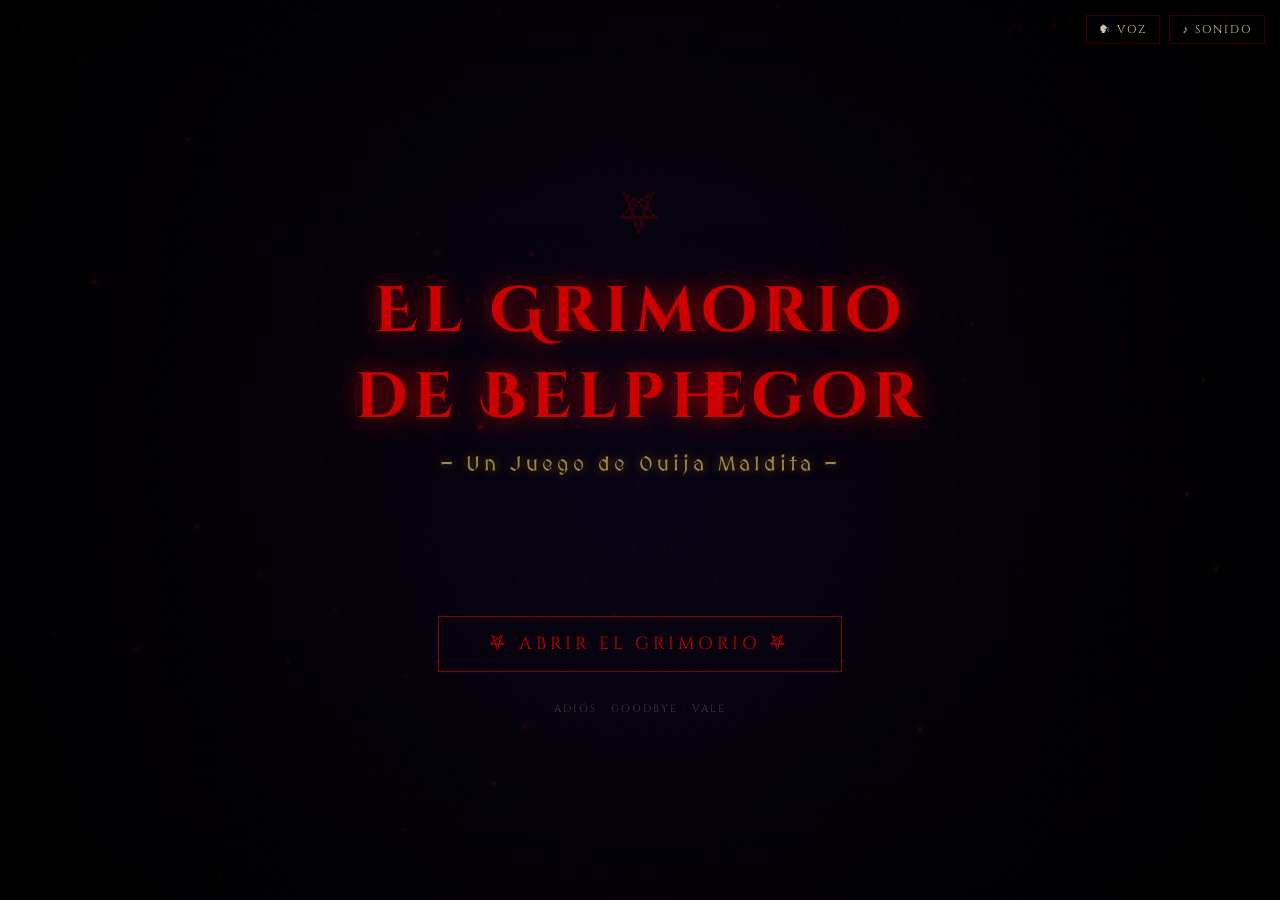
==== Helel Raise/index.html @ 0e182d2d "Phase 1: Modularize monolith into 25+ separate files ARCHITECT — Split 5,880-line monolith into modu" ====
<!DOCTYPE html>
<html lang="es">
<head>
<meta charset="UTF-8">
<meta name="viewport" content="width=device-width, initial-scale=1.0">
<title>El Grimorio de Belphegor</title>
<link rel="stylesheet" href="css/grimorio.css">
</head>
<body>

<canvas id="bg-canvas"></canvas>
<canvas id="particle-canvas" style="position:fixed;top:0;left:0;width:100%;height:100%;z-index:1;pointer-events:none;"></canvas>

<!-- Pentagram SVG Background -->
<svg id="pentagram-bg" viewBox="0 0 200 200">
  <polygon points="100,10 127,75 195,75 140,115 160,185 100,145 40,185 60,115 5,75 73,75"
    fill="none" stroke="#8b0000" stroke-width="0.5"/>
  <circle cx="100" cy="100" r="90" fill="none" stroke="#8b0000" stroke-width="0.3"/>
  <circle cx="100" cy="100" r="95" fill="none" stroke="#2d0050" stroke-width="0.2"/>
</svg>

<div id="vignette"></div>
<div id="damage-flash"></div>
<div id="spell-overlay"><canvas id="spell-canvas"></canvas></div>

<!-- JUMPSCARE OVERLAYS -->
<div id="jumpscare-overlay"><canvas id="jumpscare-canvas"></canvas></div>
<div id="subliminal-flash"><canvas id="subliminal-canvas"></canvas></div>
<div id="vhs-glitch"><canvas id="glitch-canvas"></canvas></div>
<div id="static-overlay"></div>
<canvas id="door-peek"></canvas>
<div id="creepy-text"></div>

<!-- Blood Drips -->
<div class="blood-drip" style="left: 12%; animation-delay: 0s;"></div>
<div class="blood-drip" style="left: 35%; animation-delay: 1.5s;"></div>
<div class="blood-drip" style="left: 58%; animation-delay: 0.8s;"></div>
<div class="blood-drip" style="left: 78%; animation-delay: 2.2s;"></div>
<div class="blood-drip" style="left: 92%; animation-delay: 3s;"></div>

<!-- Horror Ambient Music -->
<audio id="horror-music" loop preload="auto">
  <source src="audio/horror_ambient.mp3" type="audio/mpeg">
</audio>

<button id="voice-toggle" onclick="toggleVoice()">🗣 VOZ</button>
<button id="audio-toggle" onclick="toggleAudio()">♪ SONIDO</button>

<!-- GAME CONTAINER -->
<div id="game">

  <!-- TITLE SCREEN -->
  <div id="title-screen">
    <div style="margin-bottom: 20px; opacity: 0.3; font-size: 3rem; color: var(--blood);">⛧</div>
    <h1>El Grimorio<br>de Belphegor</h1>
    <p class="subtitle">— Un Juego de Ouija Maldita —</p>
    <div style="margin: 30px 0; opacity: 0.15; letter-spacing: 12px; font-size: 0.7rem; color: var(--blood);">
      A B C D E F G H I J K L M<br>
      N O P Q R S T U V W X Y Z<br><br>
      1 2 3 4 5 6 7 8 9 0
    </div>
    <button id="start-btn" onclick="startGame()">⛧ ABRIR EL GRIMORIO ⛧</button>
    <p style="margin-top: 30px; font-size: 0.65rem; opacity: 0.3; letter-spacing: 2px;">
      ADIÓS · GOODBYE · VALE
    </p>
  </div>

  <!-- GAME BOARD -->
  <div id="ouija-frame">
    <div class="ouija-corner tl"></div>
    <div class="ouija-corner tr"></div>
    <div class="ouija-corner bl"></div>
    <div class="ouija-corner br"></div>
    <div class="ouija-sun">☉</div>
    <div class="ouija-moon">☽</div>

    <div id="status-bar">
      <div class="soul-container">
        <span class="soul-label">Alma</span>
        <div class="soul-bar">
          <div class="soul-fill" id="soul-fill" style="width: 100%"></div>
        </div>
        <span class="soul-value" id="soul-value">100</span>
      </div>
      <span id="chapter-name"></span>
    </div>

    <div id="inventory-section">
      <div class="inv-label">Inventario</div>
      <div id="inventory"></div>
    </div>

    <div id="narrative"></div>
    <div id="choices"></div>
  </div>
</div>

<!-- ====== ENGINE SCRIPTS (load order matters) ====== -->

<!-- 1. Core: Event Bus (must be first) -->
<script src="js/game-bus-global.js"></script>

<!-- 2. Audio Engines -->
<script src="js/engines/audio.js"></script>
<script src="js/engines/sound-design.js"></script>

<!-- 3. Visual Engines -->
<script src="js/engines/particles.js"></script>
<script src="js/engines/dynamic-bg.js"></script>
<script src="js/engines/cursed-cursor.js"></script>
<script src="js/engines/jumpscare.js"></script>

<!-- 4. Narrative Engines -->
<script src="js/engines/macabre-voice.js"></script>
<script src="js/engines/demon-whispers.js"></script>
<script src="js/engines/narrative-ai.js"></script>

<!-- 5. Persistence & NG+ -->
<script src="js/engines/persistence-legacy.js"></script>
<script src="js/engines/new-game-plus.js"></script>

<!-- 6. v2 Enhancement Engines -->
<script src="js/engines/text-corruption.js"></script>
<script src="js/engines/heartbeat-sync.js"></script>
<script src="js/engines/name-trap.js"></script>
<script src="js/engines/cruelty-gate.js"></script>
<script src="js/engines/inherited-objects.js"></script>
<script src="js/engines/cursed-guide.js"></script>
<script src="js/engines/perception-attack.js"></script>

<!-- 7. Data -->
<script src="js/data/lore.js"></script>
<script src="js/data/scenes.js"></script>

<!-- 8. Legacy Game State & Functions -->
<script src="js/engines/game-state-legacy.js"></script>
<script src="js/engines/typewriter.js"></script>
<script src="js/game-legacy.js"></script>

<!-- 9. Event Wiring (must be last) -->
<script src="js/init.js"></script>

</body>
</html>
---- Helel Raise/css/grimorio.css ----
@import url('https://fonts.googleapis.com/css2?family=Cinzel+Decorative:wght@400;700;900&family=Cinzel:wght@400;700&family=MedievalSharp&display=swap');

* { margin: 0; padding: 0; box-sizing: border-box; }

:root {
  --blood: #8b0000;
  --blood-bright: #cc0000;
  --void: #050208;
  --purple-deep: #1a0025;
  --gold-dark: #8b6914;
  --gold: #c9a84c;
  --bone: #d4c5a9;
  --flesh: #2a1a1a;
}

body {
  background: var(--void);
  color: var(--bone);
  font-family: 'Cinzel', serif;
  overflow: hidden;
  height: 100vh;
  width: 100vw;
  cursor: default;
}

/* Canvas backgrounds */
#bg-canvas {
  position: fixed;
  top: 0; left: 0;
  width: 100%; height: 100%;
  z-index: 0;
  pointer-events: none;
}

#pentagram-bg {
  position: fixed;
  top: 50%; left: 50%;
  transform: translate(-50%, -50%);
  width: 80vmin; height: 80vmin;
  opacity: 0.04;
  z-index: 1;
  pointer-events: none;
  animation: rotateSlow 120s linear infinite;
}

@keyframes rotateSlow {
  from { transform: translate(-50%, -50%) rotate(0deg); }
  to { transform: translate(-50%, -50%) rotate(360deg); }
}

/* Blood drip effect */
.blood-drip {
  position: fixed;
  top: 0;
  width: 8px;
  background: linear-gradient(to bottom, var(--blood), transparent);
  border-radius: 0 0 50% 50%;
  animation: drip 4s ease-in infinite;
  z-index: 2;
  opacity: 0.6;
}

@keyframes drip {
  0% { height: 0; opacity: 0.6; }
  70% { height: 120px; opacity: 0.6; }
  100% { height: 160px; opacity: 0; }
}

/* Main game container */
#game {
  position: relative;
  z-index: 10;
  height: 100vh;
  display: flex;
  flex-direction: column;
  align-items: center;
  justify-content: center;
  padding: 20px;
}

/* Title Screen */
#title-screen {
  text-align: center;
  animation: fadeIn 3s ease;
}

#title-screen h1 {
  font-family: 'Cinzel Decorative', serif;
  font-size: clamp(2rem, 5vw, 4rem);
  color: var(--blood-bright);
  text-shadow:
    0 0 20px var(--blood),
    0 0 40px rgba(139,0,0,0.5),
    0 0 80px rgba(139,0,0,0.3);
  letter-spacing: 6px;
  animation: flicker 3s infinite alternate;
  margin-bottom: 10px;
}

#title-screen .subtitle {
  font-family: 'MedievalSharp', cursive;
  font-size: clamp(0.9rem, 2vw, 1.3rem);
  color: var(--gold);
  text-shadow: 0 0 10px var(--gold-dark);
  letter-spacing: 4px;
  opacity: 0.8;
  margin-bottom: 50px;
}

@keyframes flicker {
  0%, 90%, 100% { opacity: 1; }
  92% { opacity: 0.8; }
  94% { opacity: 1; }
  96% { opacity: 0.6; }
  98% { opacity: 1; }
}

#start-btn {
  background: transparent;
  border: 1px solid var(--blood);
  color: var(--blood-bright);
  font-family: 'Cinzel', serif;
  font-size: 1.1rem;
  padding: 15px 50px;
  cursor: pointer;
  letter-spacing: 4px;
  text-transform: uppercase;
  transition: all 0.5s ease;
  position: relative;
  overflow: hidden;
}

#start-btn::before {
  content: '';
  position: absolute;
  top: 0; left: -100%;
  width: 100%; height: 100%;
  background: linear-gradient(90deg, transparent, rgba(139,0,0,0.3), transparent);
  transition: left 0.5s ease;
}

#start-btn:hover {
  border-color: var(--blood-bright);
  box-shadow: 0 0 30px rgba(139,0,0,0.5), inset 0 0 30px rgba(139,0,0,0.1);
  text-shadow: 0 0 10px var(--blood-bright);
}

#start-btn:hover::before {
  left: 100%;
}

/* Ouija Board Frame */
#ouija-frame {
  display: none;
  width: min(95vw, 800px);
  max-height: 90vh;
  background:
    radial-gradient(ellipse at center, rgba(42,26,26,0.95) 0%, rgba(10,5,15,0.98) 70%);
  border: 2px solid var(--blood);
  border-radius: 20px;
  padding: clamp(20px, 4vw, 40px);
  position: relative;
  overflow-y: auto;
  box-shadow:
    0 0 30px rgba(139,0,0,0.3),
    inset 0 0 60px rgba(0,0,0,0.8);
}

#ouija-frame::-webkit-scrollbar { width: 6px; }
#ouija-frame::-webkit-scrollbar-track { background: var(--void); }
#ouija-frame::-webkit-scrollbar-thumb {
  background: var(--blood);
  border-radius: 3px;
}

/* Ouija decorative corners */
.ouija-corner {
  position: absolute;
  width: 60px; height: 60px;
  border-color: var(--gold-dark);
  opacity: 0.5;
}
.ouija-corner.tl { top: 10px; left: 10px; border-top: 2px solid; border-left: 2px solid; }
.ouija-corner.tr { top: 10px; right: 10px; border-top: 2px solid; border-right: 2px solid; }
.ouija-corner.bl { bottom: 10px; left: 10px; border-bottom: 2px solid; border-left: 2px solid; }
.ouija-corner.br { bottom: 10px; right: 10px; border-bottom: 2px solid; border-right: 2px solid; }

/* Sun and Moon symbols */
.ouija-sun, .ouija-moon {
  position: absolute;
  top: 15px;
  font-size: 1.5rem;
  color: var(--gold-dark);
  opacity: 0.4;
}
.ouija-sun { left: 80px; }
.ouija-moon { right: 80px; }

/* Status bar */
#status-bar {
  display: flex;
  justify-content: space-between;
  align-items: center;
  margin-bottom: 20px;
  padding-bottom: 15px;
  border-bottom: 1px solid rgba(139,0,0,0.3);
  flex-wrap: wrap;
  gap: 10px;
}

.soul-container {
  display: flex;
  align-items: center;
  gap: 10px;
}

.soul-label {
  font-size: 0.75rem;
  color: var(--gold);
  letter-spacing: 2px;
  text-transform: uppercase;
}

.soul-bar {
  width: 150px;
  height: 8px;
  background: rgba(0,0,0,0.5);
  border: 1px solid var(--blood);
  border-radius: 4px;
  overflow: hidden;
}

.soul-fill {
  height: 100%;
  background: linear-gradient(90deg, var(--blood), var(--blood-bright), #ff4444);
  transition: width 1s ease;
  box-shadow: 0 0 10px var(--blood);
}

.soul-value {
  font-size: 0.8rem;
  color: var(--blood-bright);
  min-width: 35px;
}

#chapter-name {
  font-family: 'MedievalSharp', cursive;
  font-size: 0.8rem;
  color: var(--gold);
  opacity: 0.6;
  letter-spacing: 2px;
}

/* Inventory */
#inventory-section {
  margin-bottom: 15px;
}

.inv-label {
  font-size: 0.65rem;
  color: var(--gold-dark);
  letter-spacing: 2px;
  text-transform: uppercase;
  margin-bottom: 5px;
}

#inventory {
  display: flex;
  gap: 8px;
  flex-wrap: wrap;
}

.inv-item {
  background: rgba(139,0,0,0.15);
  border: 1px solid rgba(139,0,0,0.3);
  padding: 4px 12px;
  border-radius: 3px;
  font-size: 0.7rem;
  color: var(--bone);
  letter-spacing: 1px;
  animation: fadeIn 0.5s ease;
}

/* Narrative text */
#narrative {
  font-family: 'MedievalSharp', cursive;
  font-size: clamp(0.95rem, 2vw, 1.15rem);
  line-height: 1.8;
  color: var(--bone);
  margin-bottom: 25px;
  min-height: 100px;
  text-shadow: 0 0 20px rgba(0,0,0,0.8);
}

#narrative .highlight {
  color: var(--blood-bright);
  text-shadow: 0 0 8px rgba(139,0,0,0.5);
}

#narrative .gold {
  color: var(--gold);
  text-shadow: 0 0 8px rgba(201,168,76,0.5);
}

#narrative .whisper {
  color: rgba(212,197,169,0.5);
  font-style: italic;
}

/* Text corruption effects */
.corrupted-char {
  display: inline;
  animation: corruptFlicker 0.15s infinite;
}
@keyframes corruptFlicker {
  0%, 70% { opacity: 1; }
  75% { opacity: 0.3; transform: skewX(5deg); }
  80% { opacity: 1; }
}
.corruption-glitch {
  position: relative;
}
.corruption-glitch::after {
  content: attr(data-glitch);
  position: absolute;
  left: 2px; top: 0;
  color: var(--blood-bright);
  opacity: 0.4;
  clip-path: inset(0 0 50% 0);
  animation: glitchShift 3s infinite;
}
@keyframes glitchShift {
  0%, 95% { transform: none; }
  96% { transform: translate(-2px, 1px) skewX(-5deg); }
  97% { transform: translate(2px, -1px) skewX(3deg); }
  98% { transform: translate(-1px, 2px); }
  99% { transform: translate(1px, -1px) skewX(-2deg); }
}

/* Heartbeat sync pulse */
.heartbeat-sync {
  animation: heartbeatPulse 0.8s ease-in-out;
}
@keyframes heartbeatPulse {
  0% { box-shadow: 0 0 30px rgba(139,0,0,0.3), inset 0 0 60px rgba(0,0,0,0.8); }
  15% { box-shadow: 0 0 60px rgba(139,0,0,0.7), inset 0 0 40px rgba(139,0,0,0.3); }
  30% { box-shadow: 0 0 30px rgba(139,0,0,0.3), inset 0 0 60px rgba(0,0,0,0.8); }
  45% { box-shadow: 0 0 50px rgba(139,0,0,0.5), inset 0 0 50px rgba(139,0,0,0.2); }
  100% { box-shadow: 0 0 30px rgba(139,0,0,0.3), inset 0 0 60px rgba(0,0,0,0.8); }
}

/* Guardian menu permanent state */
.guardian-title-overlay {
  position: absolute;
  top: 0; left: 0; width: 100%; height: 100%;
  display: flex;
  align-items: center;
  justify-content: center;
  pointer-events: none;
  z-index: 5;
  opacity: 0.08;
}
.guardian-chains {
  font-size: 5rem;
  color: var(--blood);
  animation: guardianPulse 4s ease-in-out infinite;
  text-shadow: 0 0 40px rgba(139,0,0,0.5);
}
@keyframes guardianPulse {
  0%, 100% { opacity: 0.06; }
  50% { opacity: 0.12; }
}

/* Inventory glitch effect */
.inv-item-glitch {
  animation: invGlitch 0.2s ease;
}
@keyframes invGlitch {
  0% { transform: none; color: var(--bone); }
  25% { transform: skewX(10deg); color: var(--blood-bright); }
  50% { transform: skewX(-5deg) translateX(2px); }
  75% { transform: skewX(3deg); color: var(--gold); }
  100% { transform: none; color: var(--bone); }
}

/* Spell effect overlay */
#spell-overlay {
  display: none;
  position: fixed;
  top: 0; left: 0;
  width: 100%; height: 100%;
  z-index: 100;
  pointer-events: none;
}

/* Choices */
#choices {
  display: flex;
  flex-direction: column;
  gap: 12px;
}

.choice-btn {
  background: rgba(10,2,8,0.8);
  border: 1px solid rgba(139,0,0,0.4);
  color: var(--bone);
  font-family: 'Cinzel', serif;
  font-size: clamp(0.8rem, 1.5vw, 0.95rem);
  padding: 15px 20px;
  cursor: pointer;
  text-align: left;
  transition: all 0.4s ease;
  position: relative;
  letter-spacing: 1px;
  line-height: 1.4;
}

.choice-btn::before {
  content: '';
  position: absolute;
  left: 0; top: 0;
  width: 3px; height: 100%;
  background: var(--blood);
  opacity: 0;
  transition: opacity 0.3s ease;
}

.choice-btn:hover {
  background: rgba(139,0,0,0.15);
  border-color: var(--blood-bright);
  box-shadow: 0 0 20px rgba(139,0,0,0.2);
  padding-left: 25px;
  text-shadow: 0 0 5px rgba(139,0,0,0.3);
}

.choice-btn:hover::before {
  opacity: 1;
}

.choice-number {
  color: var(--blood-bright);
  font-weight: bold;
  margin-right: 10px;
  font-size: 1.1em;
}

.choice-risk {
  display: inline-block;
  font-size: 0.65rem;
  padding: 2px 8px;
  border-radius: 2px;
  margin-left: 8px;
  letter-spacing: 1px;
  text-transform: uppercase;
  vertical-align: middle;
}

.risk-safe { background: rgba(0,100,0,0.3); color: #4a4; border: 1px solid rgba(0,100,0,0.4); }
.risk-medium { background: rgba(139,105,20,0.3); color: var(--gold); border: 1px solid rgba(139,105,20,0.4); }
.risk-high { background: rgba(139,0,0,0.3); color: var(--blood-bright); border: 1px solid rgba(139,0,0,0.4); }
.risk-fatal { background: rgba(100,0,0,0.5); color: #ff4444; border: 1px solid rgba(150,0,0,0.6); animation: flicker 2s infinite; }

/* Typewriter cursor */
.type-cursor {
  display: inline-block;
  width: 2px;
  height: 1em;
  background: var(--blood-bright);
  animation: blink 0.8s infinite;
  vertical-align: text-bottom;
  margin-left: 2px;
}

@keyframes blink {
  0%, 50% { opacity: 1; }
  51%, 100% { opacity: 0; }
}

/* End screen */
.ending-title {
  font-family: 'Cinzel Decorative', serif;
  font-size: clamp(1.5rem, 4vw, 2.5rem);
  text-align: center;
  margin-bottom: 20px;
  letter-spacing: 4px;
}

.ending-good { color: var(--gold); text-shadow: 0 0 30px rgba(201,168,76,0.5); }
.ending-bad { color: var(--blood-bright); text-shadow: 0 0 30px rgba(139,0,0,0.5); }
.ending-secret { color: #9b30ff; text-shadow: 0 0 30px rgba(155,48,255,0.5); }

/* Screen shake */
@keyframes shake {
  0%, 100% { transform: translateX(0); }
  10% { transform: translateX(-5px) rotate(-0.5deg); }
  30% { transform: translateX(5px) rotate(0.5deg); }
  50% { transform: translateX(-3px); }
  70% { transform: translateX(3px); }
  90% { transform: translateX(-1px); }
}

.shake { animation: shake 0.6s ease; }

/* Fade animations */
@keyframes fadeIn {
  from { opacity: 0; transform: translateY(10px); }
  to { opacity: 1; transform: translateY(0); }
}

.fade-in { animation: fadeIn 0.8s ease forwards; }

@keyframes bloodPulse {
  0%, 100% { box-shadow: 0 0 30px rgba(139,0,0,0.3); }
  50% { box-shadow: 0 0 60px rgba(139,0,0,0.6), 0 0 100px rgba(139,0,0,0.2); }
}

.blood-pulse { animation: bloodPulse 3s ease infinite; }

/* Vignette overlay */
#vignette {
  position: fixed;
  top: 0; left: 0;
  width: 100%; height: 100%;
  background: radial-gradient(ellipse at center, transparent 40%, rgba(0,0,0,0.8) 100%);
  z-index: 5;
  pointer-events: none;
}

/* Red flash for damage */
#damage-flash {
  position: fixed;
  top: 0; left: 0;
  width: 100%; height: 100%;
  background: radial-gradient(ellipse at center, rgba(139,0,0,0.4), rgba(80,0,0,0.6));
  z-index: 99;
  pointer-events: none;
  opacity: 0;
  transition: opacity 0.2s ease;
}

/* Audio toggle */
#audio-toggle {
  position: fixed;
  top: 15px; right: 15px;
  z-index: 1000;
  background: transparent;
  border: 1px solid rgba(139,0,0,0.4);
  color: var(--bone);
  font-family: 'Cinzel', serif;
  font-size: 0.7rem;
  padding: 6px 12px;
  cursor: pointer;
  letter-spacing: 2px;
  transition: all 0.3s ease;
}

#audio-toggle:hover, #voice-toggle:hover {
  border-color: var(--blood);
  box-shadow: 0 0 15px rgba(139,0,0,0.3);
}

#voice-toggle {
  position: fixed;
  top: 15px; right: 120px;
  z-index: 1000;
  background: transparent;
  border: 1px solid rgba(139,0,0,0.4);
  color: var(--bone);
  font-family: 'Cinzel', serif;
  font-size: 0.7rem;
  padding: 6px 12px;
  cursor: pointer;
  letter-spacing: 2px;
  transition: all 0.3s ease;
}

#voice-toggle.active {
  border-color: var(--blood-bright);
  color: var(--blood-bright);
  box-shadow: 0 0 20px rgba(139,0,0,0.4);
  text-shadow: 0 0 8px var(--blood);
}

/* Responsive */
@media (max-width: 600px) {
  #ouija-frame { padding: 15px; border-radius: 10px; }
  .ouija-corner { display: none; }
  .ouija-sun, .ouija-moon { display: none; }
  .soul-bar { width: 100px; }
}

/* ====== JUMPSCARE SYSTEM ====== */

/* Full-screen jumpscare overlay */
#jumpscare-overlay {
  position: fixed;
  top: 0; left: 0;
  width: 100vw; height: 100vh;
  z-index: 9999;
  pointer-events: none;
  opacity: 0;
  display: flex;
  align-items: center;
  justify-content: center;
  background: black;
}

#jumpscare-overlay.active {
  pointer-events: all;
}

#jumpscare-overlay canvas {
  width: 100%; height: 100%;
  position: absolute;
  top: 0; left: 0;
}

/* Subliminal flash — ultra-fast face flash */
#subliminal-flash {
  position: fixed;
  top: 0; left: 0;
  width: 100vw; height: 100vh;
  z-index: 9998;
  pointer-events: none;
  opacity: 0;
  background: black;
  display: flex;
  align-items: center;
  justify-content: center;
}

#subliminal-flash canvas {
  width: 100%; height: 100%;
}

/* Peripheral horror — faces at screen edges */
.peripheral-horror {
  position: fixed;
  z-index: 50;
  pointer-events: none;
  opacity: 0;
  transition: opacity 3s ease-in;
  filter: contrast(1.5) brightness(0.3);
}

.peripheral-horror.visible {
  opacity: 0.15;
  transition: opacity 0.5s ease-in;
}

.peripheral-horror.fading {
  opacity: 0;
  transition: opacity 4s ease-out;
}

/* VHS Glitch overlay */
#vhs-glitch {
  position: fixed;
  top: 0; left: 0;
  width: 100%; height: 100%;
  z-index: 9997;
  pointer-events: none;
  opacity: 0;
  mix-blend-mode: screen;
}

#vhs-glitch.active {
  animation: vhsFlicker 0.15s steps(2) 4;
}

@keyframes vhsFlicker {
  0% { opacity: 0.8; transform: translate(3px, 0) skewX(2deg); }
  25% { opacity: 0.5; transform: translate(-2px, 1px) skewX(-1deg); }
  50% { opacity: 0.9; transform: translate(1px, -1px) skewX(3deg); }
  75% { opacity: 0.4; transform: translate(-3px, 0) skewX(-2deg); }
  100% { opacity: 0.7; transform: translate(2px, 1px) skewX(1deg); }
}

/* Static noise overlay */
#static-overlay {
  position: fixed;
  top: 0; left: 0;
  width: 100%; height: 100%;
  z-index: 9996;
  pointer-events: none;
  opacity: 0;
  background-size: 100px 100px;
}

#static-overlay.active {
  animation: staticNoise 0.1s steps(3) 6;
}

@keyframes staticNoise {
  0%, 100% { opacity: 0.3; }
  50% { opacity: 0.6; }
}

/* Screen corruption */
.screen-corrupt {
  animation: corrupt 0.3s steps(1) 3 !important;
}

@keyframes corrupt {
  0% { filter: hue-rotate(0deg) saturate(1); }
  20% { filter: hue-rotate(90deg) saturate(5) invert(1); }
  40% { filter: hue-rotate(180deg) saturate(3); }
  60% { filter: hue-rotate(270deg) saturate(8) invert(1); }
  80% { filter: hue-rotate(45deg) saturate(2); }
  100% { filter: hue-rotate(0deg) saturate(1); }
}

/* Door peek — figure peeking from edge */
#door-peek {
  position: fixed;
  right: -200px;
  top: 20%;
  width: 200px;
  height: 60%;
  z-index: 45;
  pointer-events: none;
  transition: right 8s ease-in-out;
  opacity: 0.6;
}

#door-peek.peeking {
  right: -80px;
}

#door-peek.retreat {
  right: -200px;
  transition: right 0.3s ease-in;
}

/* Creepy text overlay */
#creepy-text {
  position: fixed;
  z-index: 9995;
  pointer-events: none;
  font-family: 'MedievalSharp', cursive;
  color: var(--blood-bright);
  opacity: 0;
  text-shadow: 0 0 20px var(--blood);
  font-size: clamp(2rem, 6vw, 5rem);
  letter-spacing: 8px;
  white-space: nowrap;
}

/* Background shadow figures */
.shadow-figure {
  position: fixed;
  z-index: 3;
  pointer-events: none;
  opacity: 0;
}
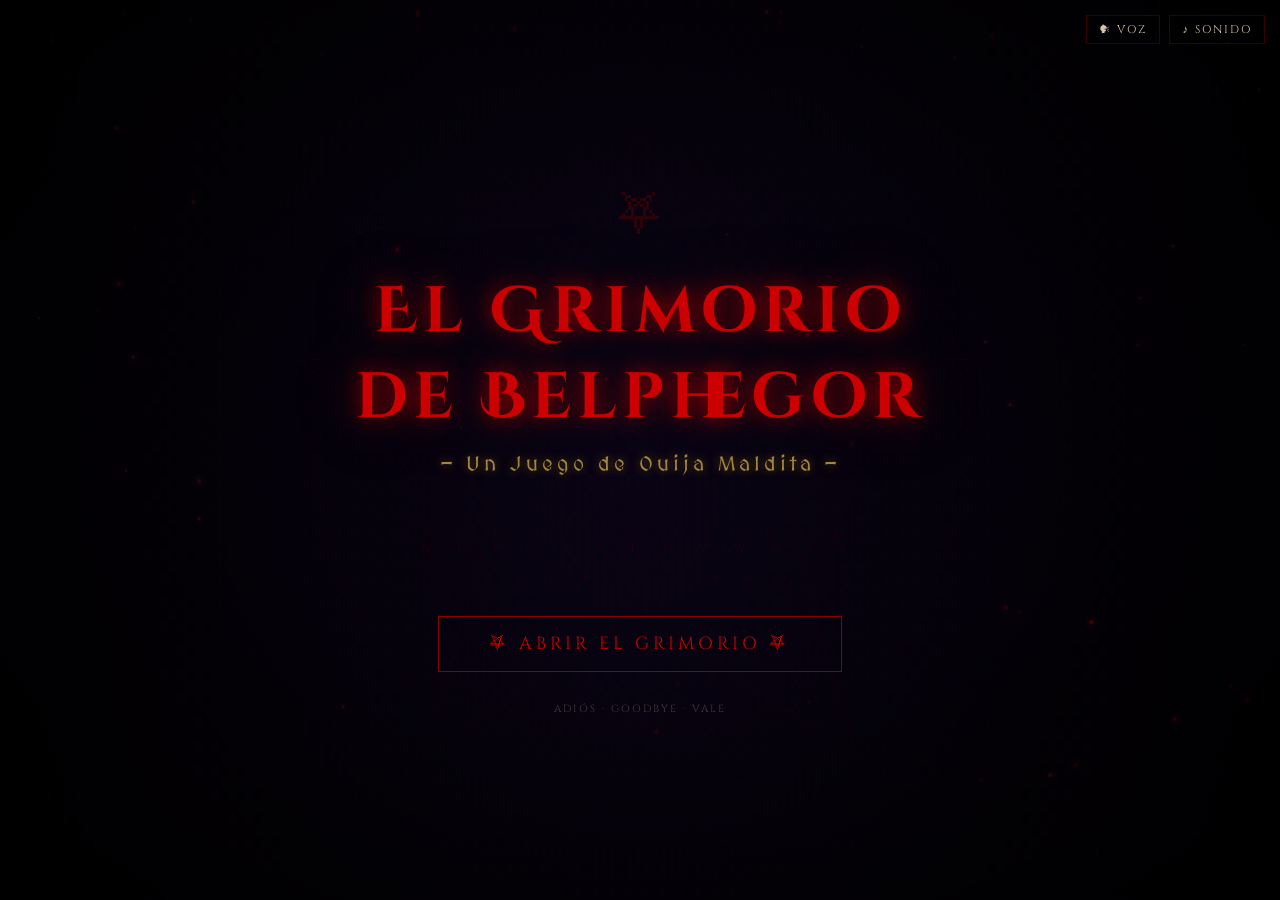
==== commit fad3377d: "Phase 2: Four core RPG systems + HUD bar MAP-ENGINE (map-engine.js, 280 lines): - Interactive canvas" ====
--- a/Helel Raise/index.html
+++ b/Helel Raise/index.html
@@ -95,6 +95,33 @@
   </div>
 </div>
 
+<!-- ====== RPG HUD BAR ====== -->
+<div id="hud-bar">
+  <div id="clock-widget">
+    <canvas id="clock-canvas" width="36" height="36"></canvas>
+    <span id="clock-time">1:00</span>
+  </div>
+  <button class="hud-btn" onclick="MapEngine.toggle()"><span class="hud-icon">🗺️</span> Mapa</button>
+  <button class="hud-btn" onclick="StatsUI.toggle()"><span class="hud-icon">📜</span> Alma</button>
+  <button class="hud-btn" onclick="InventorySystem.toggle()"><span class="hud-icon">🎒</span> Objetos</button>
+</div>
+
+<!-- ====== OVERLAY PANELS ====== -->
+<div id="map-overlay" class="overlay-panel">
+  <button class="overlay-close" onclick="MapEngine.hide()">✕ CERRAR</button>
+  <canvas id="map-canvas"></canvas>
+</div>
+
+<div id="stats-overlay" class="overlay-panel">
+  <button class="overlay-close" onclick="StatsUI.hide()">✕ CERRAR</button>
+  <canvas id="stats-canvas"></canvas>
+</div>
+
+<div id="inventory-overlay" class="overlay-panel">
+  <button class="overlay-close" onclick="InventorySystem.hide()">✕ CERRAR</button>
+  <div id="inventory-panel"></div>
+</div>
+
 <!-- ====== ENGINE SCRIPTS (load order matters) ====== -->
 
 <!-- 1. Core: Event Bus (must be first) -->
@@ -128,6 +155,12 @@
 <script src="js/engines/cursed-guide.js"></script>
 <script src="js/engines/perception-attack.js"></script>
 
+<!-- 6b. Phase 2 RPG Systems -->
+<script src="js/engines/map-engine.js"></script>
+<script src="js/engines/stats-ui.js"></script>
+<script src="js/engines/inventory-system.js"></script>
+<script src="js/engines/clock-engine.js"></script>
+
 <!-- 7. Data -->
 <script src="js/data/lore.js"></script>
 <script src="js/data/scenes.js"></script>
--- a/Helel Raise/css/grimorio.css
+++ b/Helel Raise/css/grimorio.css
@@ -753,3 +753,261 @@
   pointer-events: none;
   opacity: 0;
 }
+
+/* ====== PHASE 2: RPG SYSTEMS ====== */
+
+/* HUD Bar — persistent bottom bar with clock, map, stats, inventory buttons */
+#hud-bar {
+  position: fixed;
+  bottom: 0; left: 0; right: 0;
+  height: 44px;
+  background: linear-gradient(to top, rgba(5,2,8,0.98), rgba(10,5,15,0.9));
+  border-top: 1px solid rgba(139,0,0,0.3);
+  display: none;
+  align-items: center;
+  justify-content: center;
+  gap: 8px;
+  z-index: 500;
+  padding: 0 15px;
+}
+
+#hud-bar.active { display: flex; }
+
+.hud-btn {
+  background: transparent;
+  border: 1px solid rgba(139,0,0,0.3);
+  color: var(--bone);
+  font-family: 'Cinzel', serif;
+  font-size: 0.65rem;
+  padding: 5px 14px;
+  cursor: pointer;
+  letter-spacing: 2px;
+  transition: all 0.3s ease;
+  text-transform: uppercase;
+  display: flex;
+  align-items: center;
+  gap: 6px;
+}
+
+.hud-btn:hover {
+  border-color: var(--blood-bright);
+  box-shadow: 0 0 15px rgba(139,0,0,0.3);
+  color: var(--blood-bright);
+}
+
+.hud-btn .hud-icon { font-size: 1rem; }
+
+/* Clock display in HUD */
+#clock-widget {
+  display: flex;
+  align-items: center;
+  gap: 6px;
+}
+
+#clock-canvas {
+  width: 36px;
+  height: 36px;
+}
+
+#clock-time {
+  font-family: 'Cinzel Decorative', serif;
+  font-size: 0.9rem;
+  color: var(--gold);
+  letter-spacing: 2px;
+  text-shadow: 0 0 8px rgba(201,168,76,0.3);
+  min-width: 40px;
+}
+
+/* Overlay panels (Map, Stats, Inventory) */
+.overlay-panel {
+  position: fixed;
+  top: 0; left: 0; right: 0; bottom: 44px;
+  background: rgba(5, 2, 8, 0.97);
+  z-index: 400;
+  display: none;
+  align-items: center;
+  justify-content: center;
+  animation: fadeIn 0.3s ease;
+}
+
+.overlay-panel canvas {
+  width: 100%;
+  height: 100%;
+}
+
+.overlay-close {
+  position: absolute;
+  top: 10px; right: 15px;
+  background: transparent;
+  border: 1px solid rgba(139,0,0,0.4);
+  color: var(--bone);
+  font-family: 'Cinzel', serif;
+  font-size: 0.8rem;
+  padding: 5px 12px;
+  cursor: pointer;
+  z-index: 410;
+  letter-spacing: 2px;
+}
+
+.overlay-close:hover {
+  border-color: var(--blood-bright);
+  color: var(--blood-bright);
+}
+
+/* Inventory Panel */
+#inventory-panel {
+  width: 100%;
+  max-width: 500px;
+  padding: 20px;
+}
+
+.inv-panel-title {
+  font-family: 'Cinzel Decorative', serif;
+  font-size: 1rem;
+  color: var(--gold);
+  text-align: center;
+  letter-spacing: 4px;
+  margin-bottom: 5px;
+}
+
+.inv-capacity {
+  text-align: center;
+  font-size: 0.65rem;
+  color: rgba(212,197,169,0.4);
+  letter-spacing: 2px;
+  margin-bottom: 15px;
+}
+
+.inv-grid {
+  display: grid;
+  grid-template-columns: repeat(3, 1fr);
+  gap: 8px;
+  margin-bottom: 15px;
+}
+
+.inv-slot {
+  background: rgba(42,26,26,0.4);
+  border: 1px solid rgba(139,0,0,0.2);
+  border-radius: 4px;
+  padding: 10px 6px;
+  cursor: pointer;
+  text-align: center;
+  transition: all 0.3s ease;
+  min-height: 70px;
+  display: flex;
+  flex-direction: column;
+  align-items: center;
+  justify-content: center;
+  gap: 3px;
+}
+
+.inv-slot:hover {
+  border-color: var(--blood);
+  background: rgba(139,0,0,0.1);
+}
+
+.inv-slot.selected {
+  border-color: var(--gold);
+  box-shadow: 0 0 15px rgba(201,168,76,0.3);
+}
+
+.inv-slot.combine-target {
+  border-color: #00aa88;
+  box-shadow: 0 0 15px rgba(0,170,136,0.3);
+  animation: bloodPulse 1s infinite;
+}
+
+.inv-slot.empty {
+  opacity: 0.3;
+}
+
+.inv-slot-icon { font-size: 1.3rem; }
+.inv-slot-name { font-size: 0.55rem; color: var(--bone); letter-spacing: 1px; line-height: 1.3; }
+.inv-slot-type { font-size: 0.5rem; letter-spacing: 1px; text-transform: uppercase; margin-top: 2px; }
+.inv-slot-empty { font-size: 1.5rem; color: rgba(139,0,0,0.15); }
+
+.inv-detail {
+  background: rgba(10,5,15,0.8);
+  border: 1px solid rgba(139,0,0,0.3);
+  border-radius: 4px;
+  padding: 12px;
+  margin-bottom: 10px;
+}
+
+.inv-detail-name {
+  font-size: 0.9rem;
+  color: var(--gold);
+  margin-bottom: 5px;
+}
+
+.inv-detail-desc {
+  font-family: 'MedievalSharp', cursive;
+  font-size: 0.75rem;
+  color: var(--bone);
+  opacity: 0.7;
+  line-height: 1.5;
+  margin-bottom: 8px;
+}
+
+.inv-detail-stats {
+  display: flex;
+  gap: 12px;
+  margin-bottom: 8px;
+}
+
+.inv-stat {
+  font-size: 0.7rem;
+  color: rgba(212,197,169,0.6);
+}
+
+.inv-btn {
+  background: transparent;
+  border: 1px solid rgba(201,168,76,0.4);
+  color: var(--gold);
+  font-family: 'Cinzel', serif;
+  font-size: 0.7rem;
+  padding: 6px 16px;
+  cursor: pointer;
+  letter-spacing: 2px;
+  transition: all 0.3s ease;
+}
+
+.inv-btn:hover {
+  border-color: var(--gold);
+  box-shadow: 0 0 10px rgba(201,168,76,0.3);
+}
+
+.inv-combine-hint {
+  font-size: 0.65rem;
+  color: #00aa88;
+  letter-spacing: 1px;
+  animation: bloodPulse 2s infinite;
+}
+
+.inv-recipes-hint {
+  text-align: center;
+  font-size: 0.6rem;
+  color: var(--gold);
+  opacity: 0.5;
+  letter-spacing: 2px;
+  margin-bottom: 8px;
+}
+
+.inv-totals {
+  text-align: center;
+  font-size: 0.65rem;
+  color: rgba(212,197,169,0.4);
+  letter-spacing: 3px;
+  padding-top: 8px;
+  border-top: 1px solid rgba(139,0,0,0.15);
+}
+
+/* Responsive adjustments for HUD */
+@media (max-width: 600px) {
+  #hud-bar { height: 38px; gap: 4px; }
+  .hud-btn { font-size: 0.55rem; padding: 4px 8px; }
+  #clock-canvas { width: 28px; height: 28px; }
+  #clock-time { font-size: 0.75rem; }
+  .inv-grid { grid-template-columns: repeat(2, 1fr); }
+  #ouija-frame { max-height: calc(90vh - 44px); }
+}
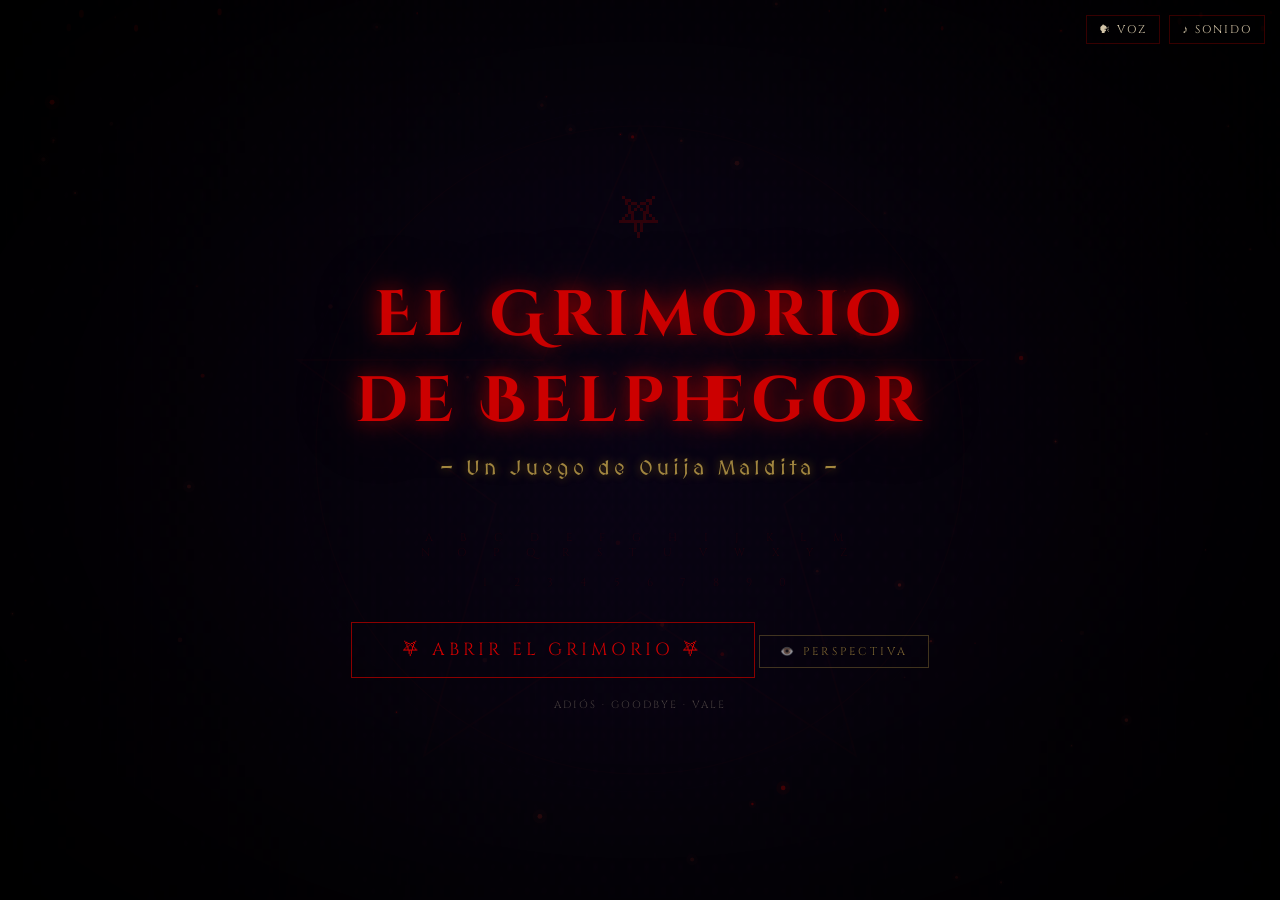
==== commit 37e3675c: "Phases 3-5: Combat, spells, Belphegor AI, perspectives, art engine, sound director Phase 3 — Interac" ====
--- a/Helel Raise/index.html
+++ b/Helel Raise/index.html
@@ -60,7 +60,8 @@
       1 2 3 4 5 6 7 8 9 0
     </div>
     <button id="start-btn" onclick="startGame()">⛧ ABRIR EL GRIMORIO ⛧</button>
-    <p style="margin-top: 30px; font-size: 0.65rem; opacity: 0.3; letter-spacing: 2px;">
+    <button id="perspective-btn" onclick="try{PerspectiveEngine.showSelectionScreen()}catch(e){}" style="background:transparent;border:1px solid rgba(201,168,76,0.3);color:rgba(201,168,76,0.6);font-family:'Cinzel',serif;font-size:0.7rem;padding:8px 20px;cursor:pointer;letter-spacing:3px;margin-top:15px;transition:all 0.3s ease;">👁️ PERSPECTIVA</button>
+    <p style="margin-top: 20px; font-size: 0.65rem; opacity: 0.3; letter-spacing: 2px;">
       ADIÓS · GOODBYE · VALE
     </p>
   </div>
@@ -90,6 +91,7 @@
       <div id="inventory"></div>
     </div>
 
+    <div id="scene-illustration"></div>
     <div id="narrative"></div>
     <div id="choices"></div>
   </div>
@@ -104,6 +106,7 @@
   <button class="hud-btn" onclick="MapEngine.toggle()"><span class="hud-icon">🗺️</span> Mapa</button>
   <button class="hud-btn" onclick="StatsUI.toggle()"><span class="hud-icon">📜</span> Alma</button>
   <button class="hud-btn" onclick="InventorySystem.toggle()"><span class="hud-icon">🎒</span> Objetos</button>
+  <button class="hud-btn" onclick="SpellSystem.toggle()"><span class="hud-icon">🔮</span> Hechizos</button>
 </div>
 
 <!-- ====== OVERLAY PANELS ====== -->
@@ -122,7 +125,23 @@
   <div id="inventory-panel"></div>
 </div>
 
+<div id="combat-overlay" class="overlay-panel" style="z-index:450;">
+  <button class="overlay-close" onclick="try{CombatEngine.end(false)}catch(e){}">✕ HUIR</button>
+  <canvas id="combat-canvas"></canvas>
+</div>
+
 <!-- ====== ENGINE SCRIPTS (load order matters) ====== -->
+
+<!-- 0. Error Diagnostics (must be VERY first) -->
+<script>
+window.onerror = function(msg, src, line, col, err) {
+  document.title = 'ERROR: ' + msg;
+  var d = document.createElement('div');
+  d.style.cssText = 'position:fixed;top:0;left:0;right:0;z-index:99999;background:#200;color:#f88;padding:10px;font:12px monospace;white-space:pre-wrap;max-height:40vh;overflow:auto;';
+  d.textContent = 'ERROR linea ' + line + ' en ' + (src||'?') + ':\n' + msg + '\n' + (err && err.stack ? err.stack : '');
+  document.body.appendChild(d);
+};
+</script>
 
 <!-- 1. Core: Event Bus (must be first) -->
 <script src="js/game-bus-global.js"></script>
@@ -134,6 +153,7 @@
 <!-- 3. Visual Engines -->
 <script src="js/engines/particles.js"></script>
 <script src="js/engines/dynamic-bg.js"></script>
+<script src="js/engines/media-engine.js"></script>
 <script src="js/engines/cursed-cursor.js"></script>
 <script src="js/engines/jumpscare.js"></script>
 
@@ -161,6 +181,19 @@
 <script src="js/engines/inventory-system.js"></script>
 <script src="js/engines/clock-engine.js"></script>
 
+<!-- 6c. Phase 3 Interaction Systems -->
+<script src="js/engines/combat-engine.js"></script>
+<script src="js/engines/spell-system.js"></script>
+<script src="js/engines/belphegor-ai.js"></script>
+
+<!-- 6d. Phase 4 Content Systems -->
+<script src="js/engines/perspective-engine.js"></script>
+<script src="js/engines/death-oracle.js"></script>
+
+<!-- 6e. Phase 5 Polish -->
+<script src="js/engines/art-engine.js"></script>
+<script src="js/engines/sound-director.js"></script>
+
 <!-- 7. Data -->
 <script src="js/data/lore.js"></script>
 <script src="js/data/scenes.js"></script>
--- a/Helel Raise/css/grimorio.css
+++ b/Helel Raise/css/grimorio.css
@@ -23,12 +23,12 @@
   cursor: default;
 }
 
-/* Canvas backgrounds */
+/* Canvas backgrounds — behind photo layer */
 #bg-canvas {
   position: fixed;
   top: 0; left: 0;
   width: 100%; height: 100%;
-  z-index: 0;
+  z-index: -1;
   pointer-events: none;
 }
 
@@ -281,6 +281,49 @@
   animation: fadeIn 0.5s ease;
 }
 
+/* Scene illustration — real photos inside the game area */
+#scene-illustration {
+  width: 100%;
+  height: 0;
+  max-height: 250px;
+  overflow: hidden;
+  border-radius: 6px;
+  margin-bottom: 15px;
+  position: relative;
+  transition: height 1.5s cubic-bezier(0.2, 0, 0.3, 1);
+  background-size: cover;
+  background-position: center;
+  background-repeat: no-repeat;
+}
+
+#scene-illustration.active {
+  height: 200px;
+}
+
+#scene-illustration::after {
+  content: '';
+  position: absolute;
+  bottom: 0; left: 0; right: 0;
+  height: 60%;
+  background: linear-gradient(to top, rgba(10,5,15,0.98), rgba(10,5,15,0.4), transparent);
+  pointer-events: none;
+}
+
+#scene-illustration::before {
+  content: '';
+  position: absolute;
+  top: 0; left: 0; right: 0; bottom: 0;
+  background: repeating-linear-gradient(
+    0deg,
+    rgba(0,0,0,0.06) 0px,
+    rgba(0,0,0,0.06) 1px,
+    transparent 1px,
+    transparent 3px
+  );
+  pointer-events: none;
+  z-index: 1;
+}
+
 /* Narrative text */
 #narrative {
   font-family: 'MedievalSharp', cursive;
@@ -1011,3 +1054,259 @@
   .inv-grid { grid-template-columns: repeat(2, 1fr); }
   #ouija-frame { max-height: calc(90vh - 44px); }
 }
+
+/* ====== MEDIA ENGINE: Photo Backgrounds & Video Overlays ====== */
+
+/* Background image layer — ABOVE canvas gradient, below game content */
+#media-bg {
+  position: fixed;
+  top: 0; left: 0;
+  width: 100vw; height: 100vh;
+  z-index: 0;
+  background-size: cover;
+  background-position: center;
+  background-repeat: no-repeat;
+  opacity: 0;
+  transition: opacity 2.5s ease, filter 2s ease;
+  pointer-events: none;
+}
+
+#media-bg.media-revealing {
+  transition: opacity 3s cubic-bezier(0.2, 0, 0.3, 1), filter 2s ease;
+}
+
+#media-bg.media-fading {
+  transition: opacity 1.5s ease-out;
+}
+
+/* Corrupted pulsing at low soul */
+#media-bg.media-corrupted {
+  animation: mediaCorruptPulse 4s ease-in-out infinite;
+}
+
+@keyframes mediaCorruptPulse {
+  0%, 100% {
+    filter: brightness(0.15) contrast(2.0) saturate(0.2) sepia(0.1);
+    transform: scale(1);
+  }
+  25% {
+    filter: brightness(0.2) contrast(2.5) saturate(0.4) sepia(0) hue-rotate(-15deg);
+    transform: scale(1.02);
+  }
+  50% {
+    filter: brightness(0.12) contrast(2.2) saturate(0.15) sepia(0.15);
+    transform: scale(1);
+  }
+  75% {
+    filter: brightness(0.22) contrast(2.8) saturate(0.5) sepia(0) hue-rotate(10deg);
+    transform: scale(1.01);
+  }
+}
+
+/* Grain overlay effect on the background (via pseudo-element) */
+#media-bg::after {
+  content: '';
+  position: absolute;
+  top: 0; left: 0;
+  width: 100%; height: 100%;
+  background: repeating-linear-gradient(
+    0deg,
+    rgba(0,0,0,0.03) 0px,
+    rgba(0,0,0,0.03) 1px,
+    transparent 1px,
+    transparent 3px
+  );
+  pointer-events: none;
+  animation: grainShift 0.4s steps(4) infinite;
+  opacity: 0.6;
+}
+
+@keyframes grainShift {
+  0% { transform: translateY(0); }
+  25% { transform: translateY(-1px); }
+  50% { transform: translateY(1px); }
+  75% { transform: translateY(-0.5px); }
+  100% { transform: translateY(0); }
+}
+
+/* Video overlay layer */
+#video-overlay {
+  position: fixed;
+  top: 0; left: 0;
+  width: 100vw; height: 100vh;
+  z-index: 9990;
+  pointer-events: none;
+  opacity: 0;
+  display: flex;
+  align-items: center;
+  justify-content: center;
+  background: black;
+  overflow: hidden;
+}
+
+#video-overlay video {
+  width: 100%;
+  height: 100%;
+  object-fit: cover;
+}
+
+/* Video modes */
+#video-overlay.video-jumpscare {
+  transition: opacity 0.05s ease;
+  z-index: 9999;
+  pointer-events: all;
+}
+
+#video-overlay.video-atmospheric {
+  transition: opacity 2s ease;
+  z-index: 2;
+  mix-blend-mode: screen;
+  pointer-events: none;
+}
+
+#video-overlay.video-subliminal {
+  transition: opacity 0.03s ease;
+  z-index: 9998;
+  pointer-events: none;
+}
+
+/* Subliminal photo flash (temporary element) */
+.media-subliminal-flash {
+  position: fixed;
+  top: 0; left: 0;
+  width: 100vw; height: 100vh;
+  z-index: 9997;
+  pointer-events: none;
+  background-size: cover;
+  background-position: center;
+  opacity: 0.8;
+  transition: opacity 0.15s ease;
+}
+
+/* Slow Ken Burns drift on background images for unease */
+@keyframes kenBurnsDrift {
+  0% { transform: scale(1.0) translate(0, 0); }
+  25% { transform: scale(1.05) translate(-1%, 0.5%); }
+  50% { transform: scale(1.02) translate(0.5%, -0.5%); }
+  75% { transform: scale(1.06) translate(-0.5%, 1%); }
+  100% { transform: scale(1.0) translate(0, 0); }
+}
+
+#media-bg {
+  animation: kenBurnsDrift 30s ease-in-out infinite;
+}
+
+/* When corrupted, Ken Burns gets jittery */
+#media-bg.media-corrupted {
+  animation: mediaCorruptPulse 4s ease-in-out infinite, kenBurnsCorrupt 8s ease-in-out infinite;
+}
+
+@keyframes kenBurnsCorrupt {
+  0%, 100% { transform: scale(1.0) translate(0, 0) skew(0deg); }
+  15% { transform: scale(1.06) translate(-1.5%, 1%) skew(0.3deg); }
+  30% { transform: scale(1.02) translate(1%, -1%) skew(-0.2deg); }
+  50% { transform: scale(1.08) translate(-0.5%, 0.5%) skew(0.5deg); }
+  70% { transform: scale(1.03) translate(0.8%, -0.8%) skew(-0.4deg); }
+  85% { transform: scale(1.05) translate(-1%, 0.3%) skew(0.2deg); }
+}
+
+/* ====== DEATH ORACLE ====== */
+.death-oracle {
+  margin-top: 30px;
+  padding: 25px;
+  background: radial-gradient(ellipse at center, rgba(20,0,5,0.95) 0%, rgba(5,0,2,0.98) 100%);
+  border: 1px solid rgba(139,0,0,0.4);
+  border-radius: 8px;
+  box-shadow: 0 0 40px rgba(139,0,0,0.2), inset 0 0 60px rgba(0,0,0,0.5);
+  position: relative;
+  overflow: hidden;
+}
+
+.death-oracle::before {
+  content: '';
+  position: absolute;
+  top: 0; left: 0;
+  width: 100%; height: 100%;
+  background: repeating-linear-gradient(
+    0deg,
+    transparent 0px,
+    transparent 2px,
+    rgba(139,0,0,0.03) 2px,
+    rgba(139,0,0,0.03) 4px
+  );
+  pointer-events: none;
+  animation: oracleScanlines 8s linear infinite;
+}
+
+@keyframes oracleScanlines {
+  from { transform: translateY(0); }
+  to { transform: translateY(4px); }
+}
+
+.oracle-header {
+  font-family: 'Cinzel Decorative', serif;
+  font-size: 1rem;
+  color: var(--blood-bright);
+  letter-spacing: 4px;
+  text-align: center;
+  text-shadow: 0 0 15px var(--blood), 0 0 30px rgba(139,0,0,0.3);
+  margin-bottom: 5px;
+  animation: oracleFlicker 3s infinite alternate;
+}
+
+@keyframes oracleFlicker {
+  0%, 85%, 100% { opacity: 1; }
+  87% { opacity: 0.4; }
+  89% { opacity: 1; }
+  91% { opacity: 0.6; }
+  93% { opacity: 1; }
+  95% { opacity: 0.3; transform: skewX(2deg); }
+  97% { opacity: 1; transform: skewX(0); }
+}
+
+.oracle-subtitle {
+  font-family: 'MedievalSharp', cursive;
+  font-size: 0.7rem;
+  color: rgba(201,168,76,0.5);
+  text-align: center;
+  letter-spacing: 3px;
+  margin-bottom: 15px;
+}
+
+.oracle-divider {
+  text-align: center;
+  color: rgba(139,0,0,0.3);
+  letter-spacing: 5px;
+  margin-bottom: 15px;
+  font-size: 0.7rem;
+}
+
+.oracle-line {
+  font-family: 'MedievalSharp', cursive;
+  font-size: 0.85rem;
+  color: var(--bone);
+  line-height: 1.8;
+  margin-bottom: 12px;
+  opacity: 0;
+  animation: oracleReveal 1.5s ease forwards;
+  text-shadow: 0 0 10px rgba(0,0,0,0.8);
+}
+
+@keyframes oracleReveal {
+  0% { opacity: 0; transform: translateY(8px); filter: blur(3px); }
+  100% { opacity: 0.85; transform: translateY(0); filter: blur(0); }
+}
+
+.oracle-seal {
+  text-align: center;
+  font-size: 2rem;
+  color: var(--blood);
+  opacity: 0.15;
+  margin-top: 15px;
+  animation: oracleSealPulse 4s ease-in-out infinite;
+}
+
+@keyframes oracleSealPulse {
+  0%, 100% { opacity: 0.1; transform: scale(1) rotate(0deg); }
+  50% { opacity: 0.25; transform: scale(1.1) rotate(5deg); }
+}
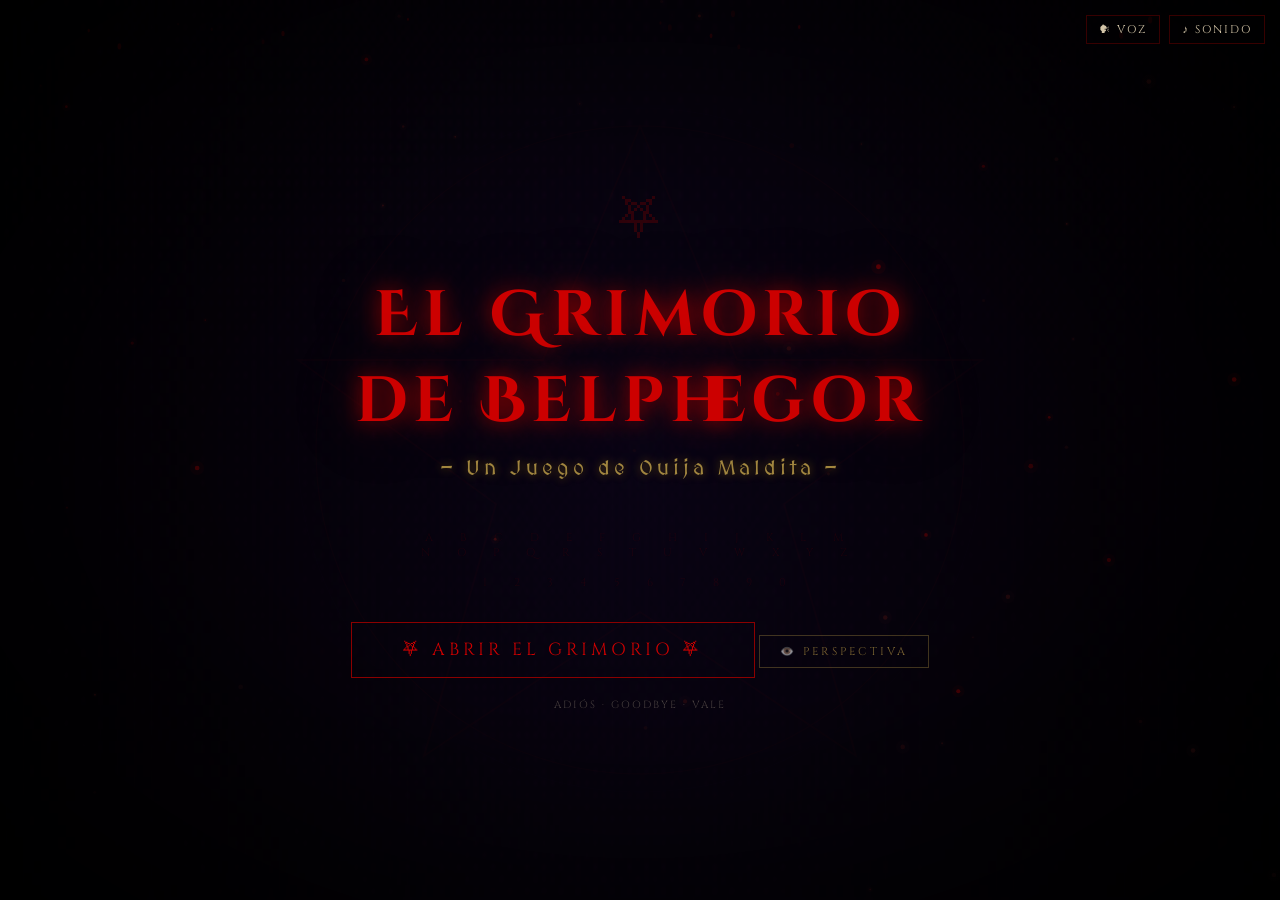
==== commit 1b90c22b: "feat: stable base before visceral horror implementation - Real photo jumpscares replace procedural c" ====
--- a/Helel Raise/index.html
+++ b/Helel Raise/index.html
@@ -3,8 +3,11 @@
 <head>
 <meta charset="UTF-8">
 <meta name="viewport" content="width=device-width, initial-scale=1.0">
+<meta http-equiv="Cache-Control" content="no-cache, no-store, must-revalidate">
+<meta http-equiv="Pragma" content="no-cache">
+<meta http-equiv="Expires" content="0">
 <title>El Grimorio de Belphegor</title>
-<link rel="stylesheet" href="css/grimorio.css">
+<link rel="stylesheet" href="css/grimorio.css?v=2">
 </head>
 <body>
 
@@ -21,7 +24,10 @@
 
 <div id="vignette"></div>
 <div id="damage-flash"></div>
-<div id="spell-overlay"><canvas id="spell-canvas"></canvas></div>
+<div id="spell-overlay">
+  <button class="overlay-close" onclick="try{SpellSystem.hide()}catch(e){}" style="z-index:110;">✕ CERRAR GRIMORIO</button>
+  <canvas id="spell-canvas"></canvas>
+</div>
 
 <!-- JUMPSCARE OVERLAYS -->
 <div id="jumpscare-overlay"><canvas id="jumpscare-canvas"></canvas></div>
@@ -144,67 +150,67 @@
 </script>
 
 <!-- 1. Core: Event Bus (must be first) -->
-<script src="js/game-bus-global.js"></script>
+<script src="js/game-bus-global.js?v=2"></script>
 
 <!-- 2. Audio Engines -->
-<script src="js/engines/audio.js"></script>
-<script src="js/engines/sound-design.js"></script>
+<script src="js/engines/audio.js?v=2"></script>
+<script src="js/engines/sound-design.js?v=2"></script>
 
 <!-- 3. Visual Engines -->
-<script src="js/engines/particles.js"></script>
-<script src="js/engines/dynamic-bg.js"></script>
-<script src="js/engines/media-engine.js"></script>
-<script src="js/engines/cursed-cursor.js"></script>
-<script src="js/engines/jumpscare.js"></script>
+<script src="js/engines/particles.js?v=2"></script>
+<script src="js/engines/dynamic-bg.js?v=2"></script>
+<script src="js/engines/media-engine.js?v=2"></script>
+<script src="js/engines/cursed-cursor.js?v=2"></script>
+<script src="js/engines/jumpscare.js?v=2"></script>
 
 <!-- 4. Narrative Engines -->
-<script src="js/engines/macabre-voice.js"></script>
-<script src="js/engines/demon-whispers.js"></script>
-<script src="js/engines/narrative-ai.js"></script>
+<script src="js/engines/macabre-voice.js?v=2"></script>
+<script src="js/engines/demon-whispers.js?v=2"></script>
+<script src="js/engines/narrative-ai.js?v=2"></script>
 
 <!-- 5. Persistence & NG+ -->
-<script src="js/engines/persistence-legacy.js"></script>
-<script src="js/engines/new-game-plus.js"></script>
+<script src="js/engines/persistence-legacy.js?v=2"></script>
+<script src="js/engines/new-game-plus.js?v=2"></script>
 
 <!-- 6. v2 Enhancement Engines -->
-<script src="js/engines/text-corruption.js"></script>
-<script src="js/engines/heartbeat-sync.js"></script>
-<script src="js/engines/name-trap.js"></script>
-<script src="js/engines/cruelty-gate.js"></script>
-<script src="js/engines/inherited-objects.js"></script>
-<script src="js/engines/cursed-guide.js"></script>
-<script src="js/engines/perception-attack.js"></script>
+<script src="js/engines/text-corruption.js?v=2"></script>
+<script src="js/engines/heartbeat-sync.js?v=2"></script>
+<script src="js/engines/name-trap.js?v=2"></script>
+<script src="js/engines/cruelty-gate.js?v=2"></script>
+<script src="js/engines/inherited-objects.js?v=2"></script>
+<script src="js/engines/cursed-guide.js?v=2"></script>
+<script src="js/engines/perception-attack.js?v=2"></script>
 
 <!-- 6b. Phase 2 RPG Systems -->
-<script src="js/engines/map-engine.js"></script>
-<script src="js/engines/stats-ui.js"></script>
-<script src="js/engines/inventory-system.js"></script>
-<script src="js/engines/clock-engine.js"></script>
+<script src="js/engines/map-engine.js?v=2"></script>
+<script src="js/engines/stats-ui.js?v=2"></script>
+<script src="js/engines/inventory-system.js?v=2"></script>
+<script src="js/engines/clock-engine.js?v=2"></script>
 
 <!-- 6c. Phase 3 Interaction Systems -->
-<script src="js/engines/combat-engine.js"></script>
-<script src="js/engines/spell-system.js"></script>
-<script src="js/engines/belphegor-ai.js"></script>
+<script src="js/engines/combat-engine.js?v=2"></script>
+<script src="js/engines/spell-system.js?v=2"></script>
+<script src="js/engines/belphegor-ai.js?v=2"></script>
 
 <!-- 6d. Phase 4 Content Systems -->
-<script src="js/engines/perspective-engine.js"></script>
-<script src="js/engines/death-oracle.js"></script>
+<script src="js/engines/perspective-engine.js?v=2"></script>
+<script src="js/engines/death-oracle.js?v=2"></script>
 
 <!-- 6e. Phase 5 Polish -->
-<script src="js/engines/art-engine.js"></script>
-<script src="js/engines/sound-director.js"></script>
+<script src="js/engines/art-engine.js?v=2"></script>
+<script src="js/engines/sound-director.js?v=2"></script>
 
 <!-- 7. Data -->
-<script src="js/data/lore.js"></script>
-<script src="js/data/scenes.js"></script>
+<script src="js/data/lore.js?v=2"></script>
+<script src="js/data/scenes.js?v=2"></script>
 
 <!-- 8. Legacy Game State & Functions -->
-<script src="js/engines/game-state-legacy.js"></script>
-<script src="js/engines/typewriter.js"></script>
-<script src="js/game-legacy.js"></script>
+<script src="js/engines/game-state-legacy.js?v=2"></script>
+<script src="js/engines/typewriter.js?v=2"></script>
+<script src="js/game-legacy.js?v=2"></script>
 
 <!-- 9. Event Wiring (must be last) -->
-<script src="js/init.js"></script>
+<script src="js/init.js?v=2"></script>
 
 </body>
 </html>
--- a/Helel Raise/css/grimorio.css
+++ b/Helel Raise/css/grimorio.css
@@ -426,14 +426,26 @@
   100% { transform: none; color: var(--bone); }
 }
 
-/* Spell effect overlay */
+/* Spell grimoire overlay */
 #spell-overlay {
   display: none;
   position: fixed;
   top: 0; left: 0;
   width: 100%; height: 100%;
   z-index: 100;
-  pointer-events: none;
+  pointer-events: auto;
+  background: rgba(5,2,8,0.95);
+  align-items: center;
+  justify-content: center;
+}
+
+#spell-overlay canvas {
+  width: 100%;
+  height: 100%;
+}
+
+#spell-overlay .overlay-close {
+  pointer-events: auto;
 }
 
 /* Choices */
@@ -1142,6 +1154,7 @@
   justify-content: center;
   background: black;
   overflow: hidden;
+  transition: opacity 0.3s ease;
 }
 
 #video-overlay video {
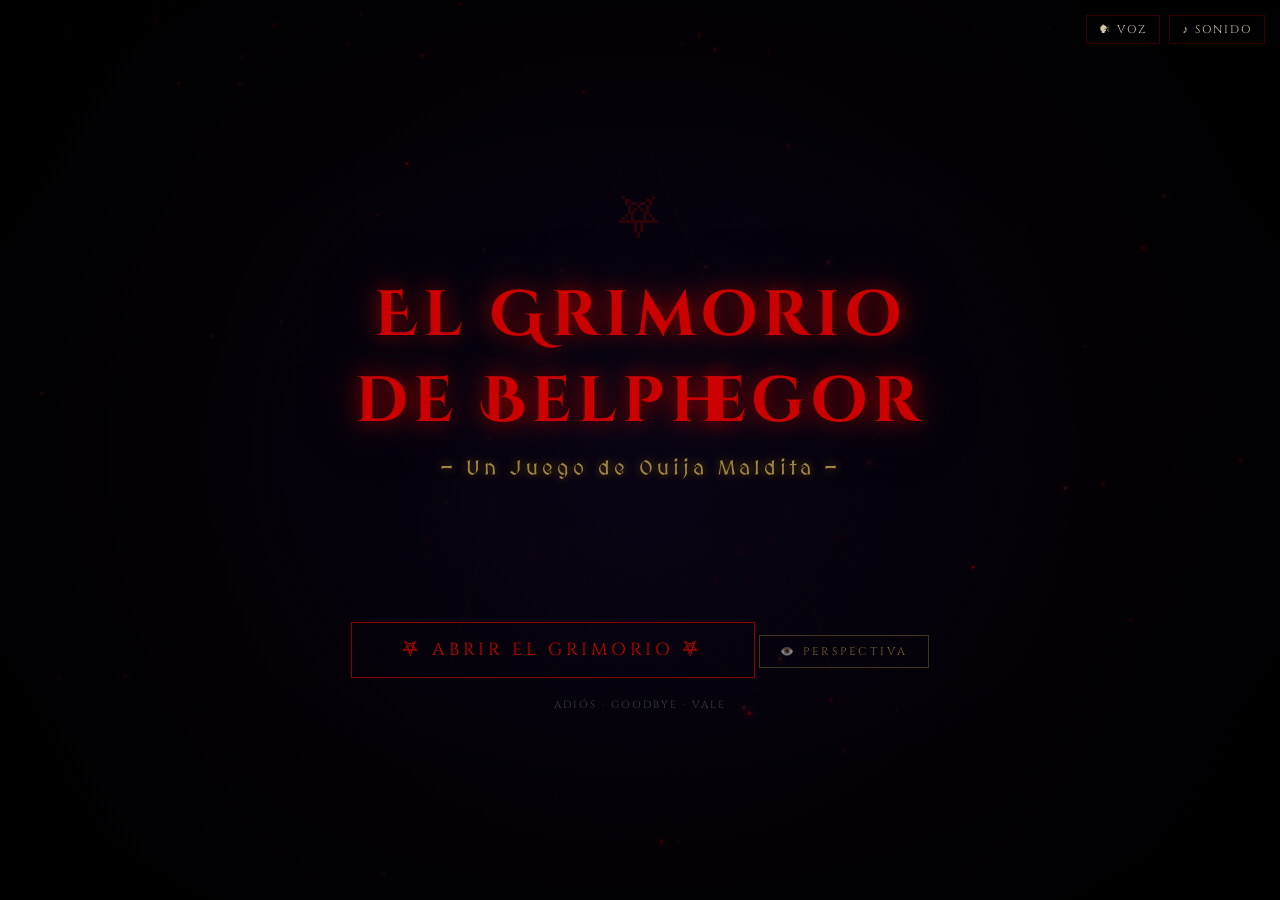
==== commit d4eacc89: "Auditoría Sesión 4: fixes de seguridad, bugs de juego e higiene Seguridad/privacidad: - XSS almacena" ====
--- a/Helel Raise/index.html
+++ b/Helel Raise/index.html
@@ -45,7 +45,7 @@
 <div class="blood-drip" style="left: 92%; animation-delay: 3s;"></div>
 
 <!-- Horror Ambient Music -->
-<audio id="horror-music" loop preload="auto">
+<audio id="horror-music" loop preload="none">
   <source src="audio/horror_ambient.mp3" type="audio/mpeg">
 </audio>
 
@@ -141,6 +141,10 @@
 <!-- 0. Error Diagnostics (must be VERY first) -->
 <script>
 window.onerror = function(msg, src, line, col, err) {
+  if (!/[?&]debug=1\b/.test(location.search)) {
+    console.error('ERROR linea ' + line + ' en ' + (src||'?') + ': ' + msg, err && err.stack ? err.stack : '');
+    return;
+  }
   document.title = 'ERROR: ' + msg;
   var d = document.createElement('div');
   d.style.cssText = 'position:fixed;top:0;left:0;right:0;z-index:99999;background:#200;color:#f88;padding:10px;font:12px monospace;white-space:pre-wrap;max-height:40vh;overflow:auto;';
